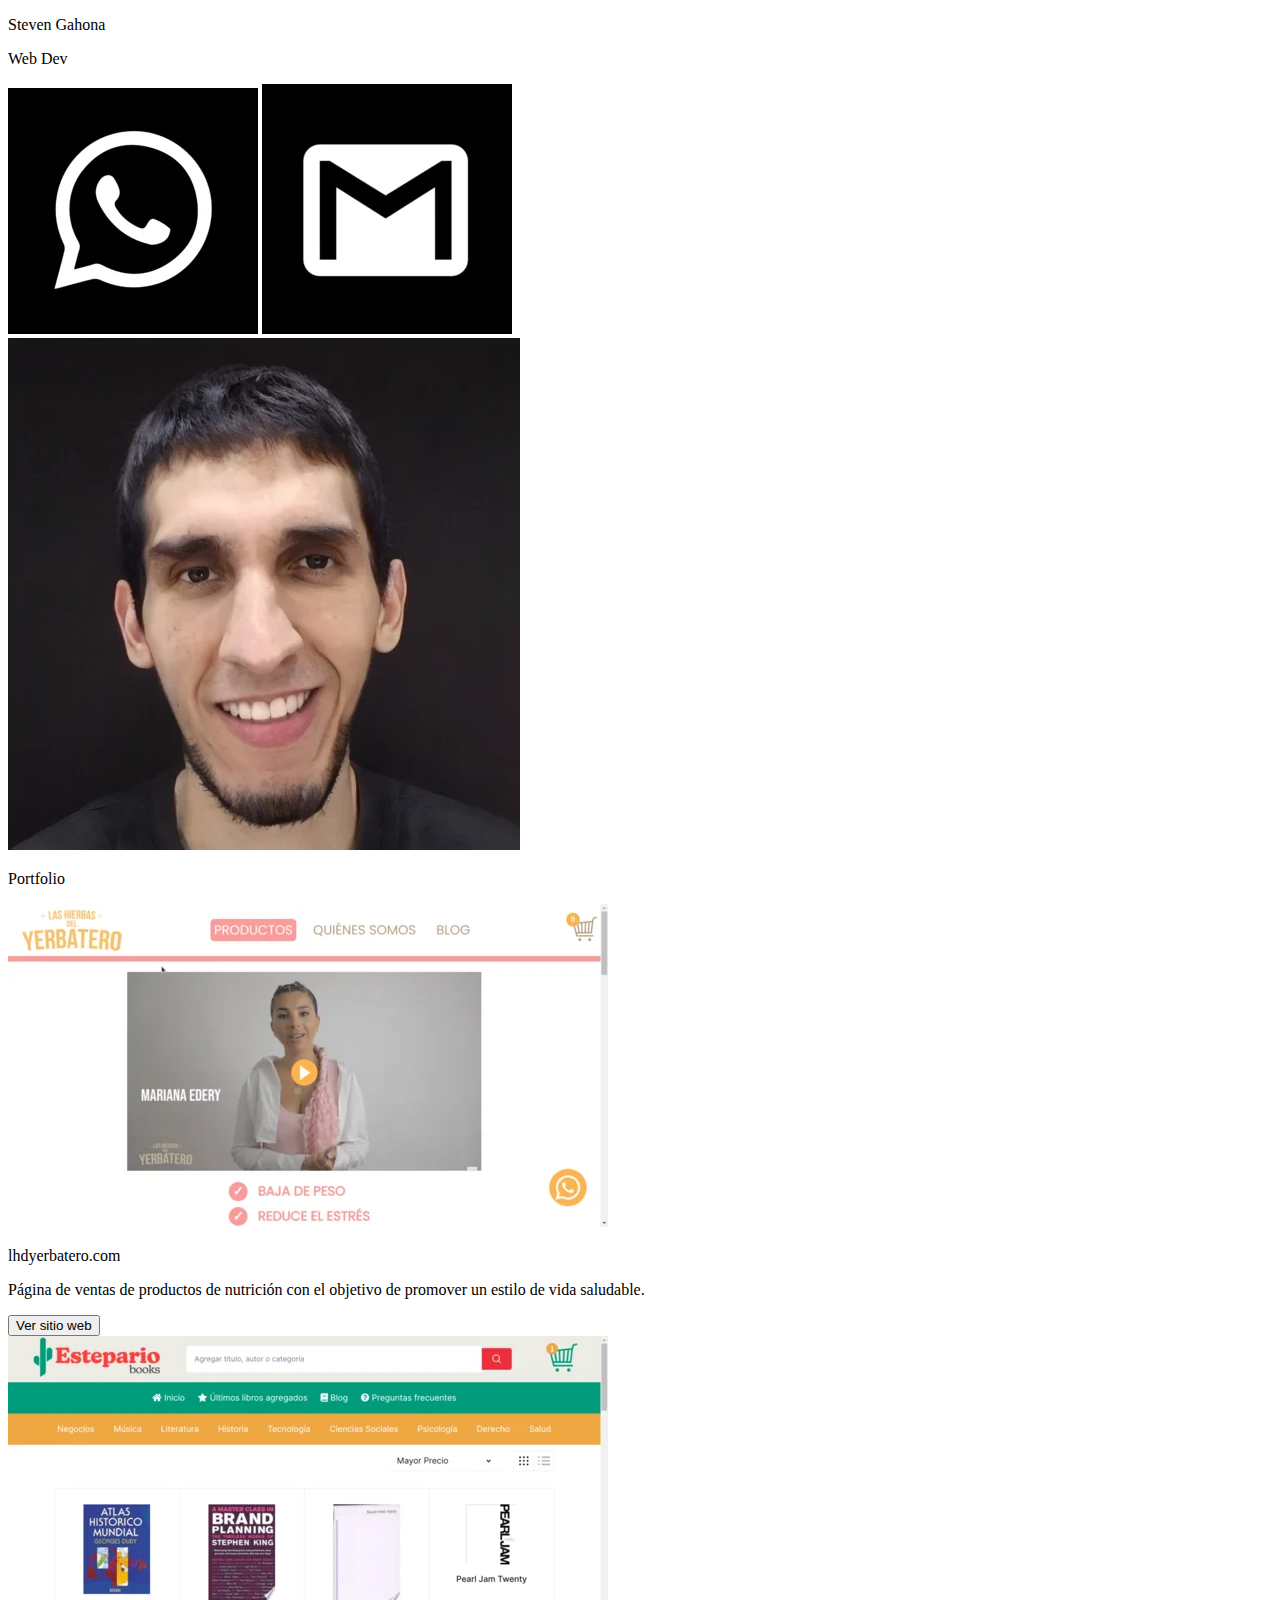
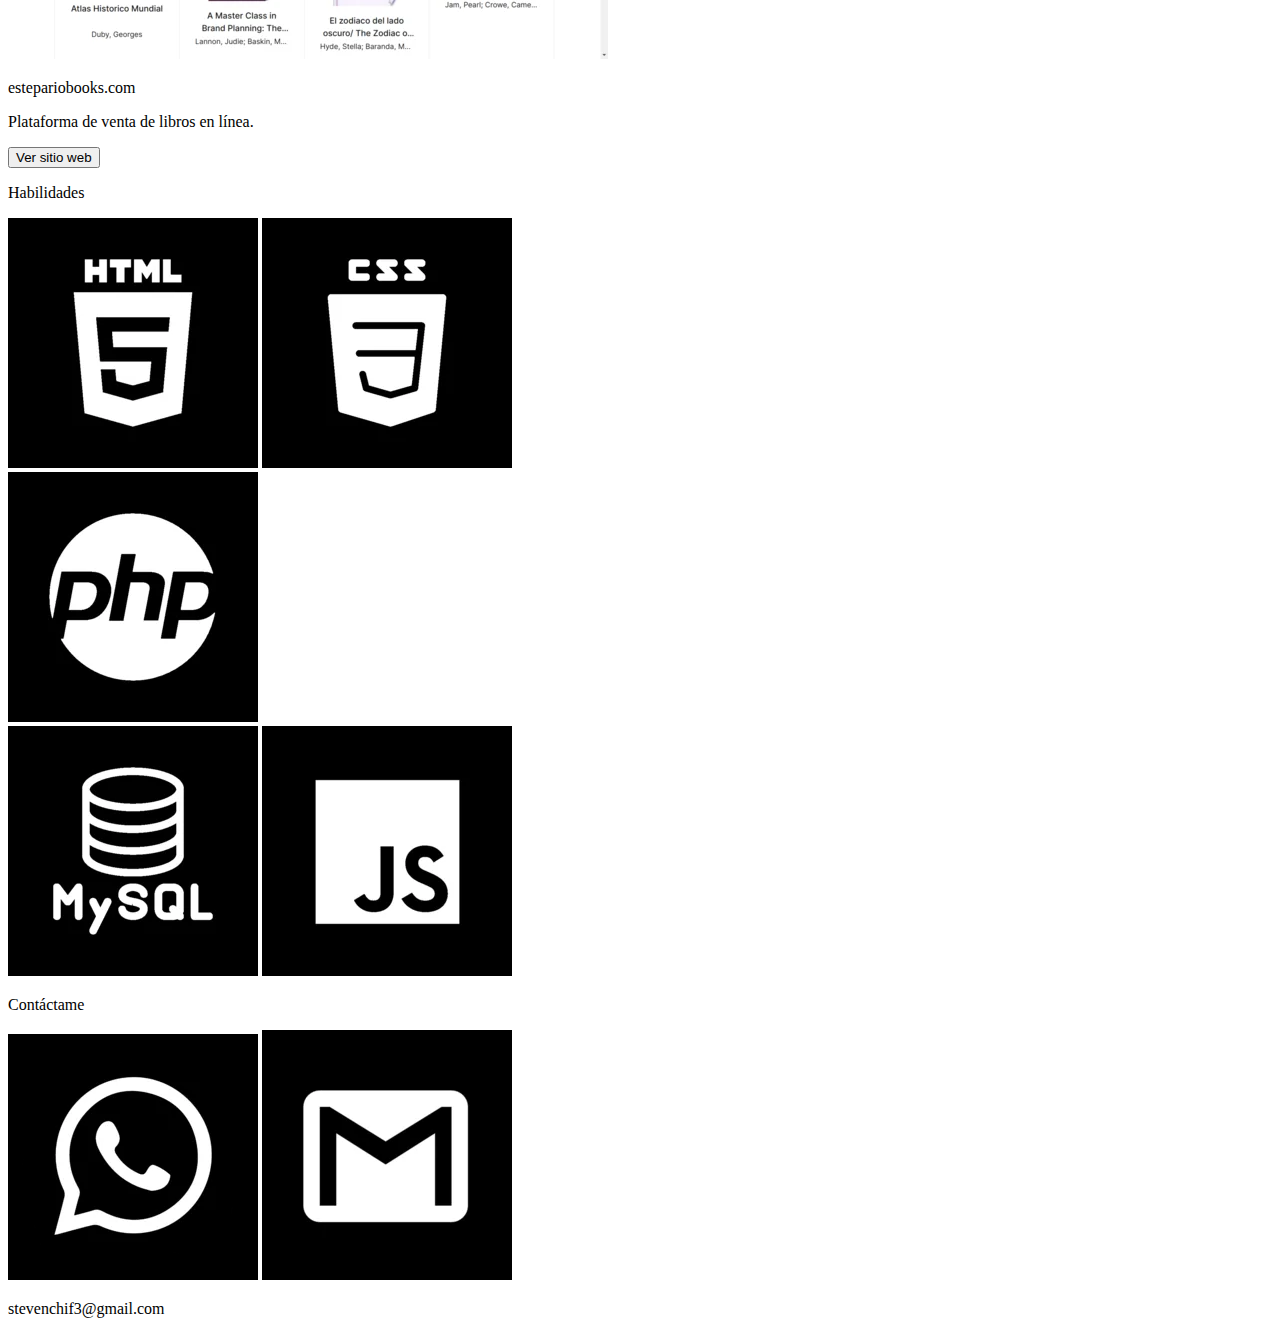
==== index.html @ 692c22da "agregue codigo2" ====
<!DOCTYPE html>
<html lang="es">
<head>
  <meta charset="utf-8">
	<meta name="viewport" content="width=device-width, initial-scale=1">
  <link rel="stylesheet" href="/Prueba/portfolio.css?v=1">

  <title>Document</title>

</head>
<body>
  <div id="div1" class='div1 active'>
    <div class='div1_1' >
      <div class='div1_1_1' id='' >
        <p class='steven' >Steven Gahona</p>
        <p class='steven' >Web Dev</p>
      </div>
      <div class='div1_1_2' id='' >
        
	      <a class="" target="_blank" href="http://api.whatsapp.com/send?phone=3116148465"><img src='ImgPortfolio/whatsapp9.webp'  class='botones1'></a>
        <a class="" target="_blank" href="mailto:stevenchif3@gmail.com"><img src='ImgPortfolio/gmail2.webp'  class='botones1'></a>

        
      </div>
      
      

    </div>
    <div class='div1_2' >
    
      <!-- <img src='ImgPortfolio/1.jpeg'  class='foto'> -->
      <img src='ImgPortfolio/artwork6.webp'  class='foto'>
      
      
    </div>
    <div class='div1_3' id='' >
    </div>
  </div>
  <div id="div2" class='div2'>
    <div class='div2_1' >
      <p class='p_proyectos' >Portfolio</p>
    </div>
    <div class='div2_2' >
      <div class='div2_2_2' id='' onclick="goLHDY()" >
        <div class='div2_2_1_1' id='' >
          <a class='' target="_blank" href='https://lhdyerbatero.com/'><img src='ImgPortfolio/lhdy2.webp' class='imgPaginas' alt=''></a>
          <div class='pInfoDiv' id='' >
            <p class='pInfo1'>lhdyerbatero.com</p>
            <p class='pInfo'>Página de ventas de productos de nutrición con el objetivo de promover un estilo de vida saludable.</p>
          </div>
        </div>
        <div class='' id='' >
          <button class=''>Ver sitio web</button>
        </div>

      </div>
      <div class='div2_2_2' id='' onclick="goEstepario()">
        <div class='div2_2_1_1' id='' >
          <a class='' target="_blank" href='https://estepariobooks.com/'><img src='ImgPortfolio/estepario2.webp' class='imgPaginas' alt=''></a>
          <div class='pInfoDiv' id='' >
            <p class='pInfo1'>estepariobooks.com</p>
            <p class='pInfo'>Plataforma de venta de libros en línea.</p>
          </div>
        </div>
        <div class='' id='' >
          <button class=''>Ver sitio web</button>
        </div>
      </div>
    </div>
  </div>
  <div id="div3"  class='div3'>
    <div class='div3_1' >
      <!-- <p class='p_contactame' >Habilidades</p> -->
      <p class='p_contactame' >Habilidades</p>
    </div>
    <div class='div3_2' >
      <div class='div3_2_1' id='' >
	      <a class=""  href="#"><img src='ImgPortfolio/html2.webp'  class='botones3'></a>
	      <a class=""  href="#"><img src='ImgPortfolio/css2.webp'  class='botones3'></a>

      </div>
      <div class='div3_2_2' id='' >
	      <a class=""  href="#"><img src='ImgPortfolio/php2.webp'  class='botones3'></a>

      </div>
      <div class='div3_2_3' id='' >
	      <a class=""  href="#"><img src='ImgPortfolio/mysql2.webp'  class='botones3'></a>
	      <a class=""  href="#"><img src='ImgPortfolio/js4.webp'  class='botones3'></a>

      </div>
    </div>
  </div>
  <div id="div4" class='div4'>
    <div class='div4_1' >
      <p class='p_contactame' >Contáctame</p>
    </div>
    <div class='div4_2' >
      <div class='div4_2_1' id='' >
        <a class="" target="_blank" href="http://api.whatsapp.com/send?phone=3116148465"><img src='ImgPortfolio/whatsapp9.webp'  class='botones2'></a>
        <a class="" target="_blank" href="mailto:stevenchif3@gmail.com"><img src='ImgPortfolio/gmail2.webp'  class='botones2'></a>
      </div>
      
      <div class='div4_3' id='' >
        <p class='p_correo'>stevenchif3@gmail.com</p>
      </div>
      <div class='div4_4' id='' >
      </div>
  </div>
</body>
<script>
let currentDiv = 1;
let scrollCount = 0;
let touchStartY = 0;
let touchEndY = 0;


function focusDiv() {
  const div1 = document.getElementById('div1');
  const div2 = document.getElementById('div2');
  const div3 = document.getElementById('div3');
  const div4 = document.getElementById('div4');

  div1.classList.remove('active');
  div2.classList.remove('active');
  div3.classList.remove('active');
  div4.classList.remove('active');

  if (currentDiv === 1) {
    div1.classList.add('active');
  } else if (currentDiv === 2) {
    div2.classList.add('active');
  } else if (currentDiv === 3) {
    div3.classList.add('active');
  }else if (currentDiv === 4) {
    div4.classList.add('active');
  }
  
}

window.addEventListener('wheel', function(event) {
  if (event.deltaY > 0) {
    scrollCount += 1;
  } else if (event.deltaY < 0) {
    scrollCount -= 1;
  }
  if (scrollCount >= 1) {
    currentDiv += 1;
    if (currentDiv > 4) {
      currentDiv = 1;
    }
    scrollCount = 0;
    focusDiv();
  } else if (scrollCount <= -1) {
    currentDiv -= 1;
    if (currentDiv < 1) {
      currentDiv = 4;
    }
    scrollCount = 0;
    focusDiv();
  }
});

window.addEventListener('touchstart', function(event) {
  touchStartY = event.touches[0].clientY;
});

window.addEventListener('touchend', function(event) {
  touchEndY = event.changedTouches[0].clientY;
  if (touchEndY > touchStartY) {
    currentDiv -= 1;
    if (currentDiv < 1) {
      currentDiv = 4;
    }
    focusDiv();
  } else if (touchEndY < touchStartY) {
    currentDiv += 1;
    if (currentDiv > 4) {
      currentDiv = 1;
    }
    focusDiv();
  }
});

function goLHDY() {
  window.open("https://lhdyerbatero.com/", "_blank"); // Reemplaza "https://example.com" con la URL de destino

}
function goEstepario() {
  window.open("https://estepariobooks.com/", "_blank"); // Reemplaza "https://example.com" con la URL de destino

}

</script>
</html>
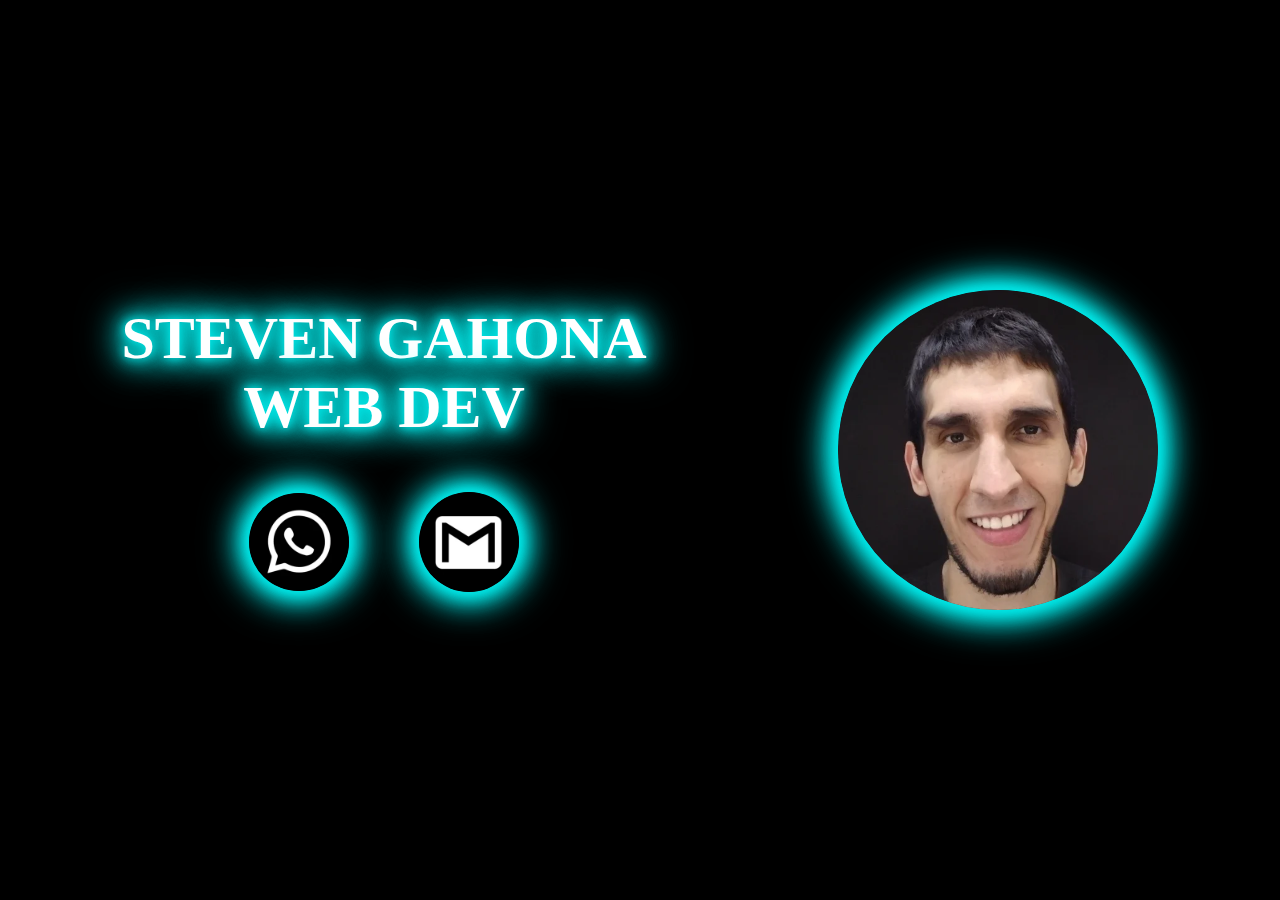
==== commit 69d22f1e: "agregue codigo3" ====
--- a/index.html
+++ b/index.html
@@ -3,7 +3,7 @@
 <head>
   <meta charset="utf-8">
 	<meta name="viewport" content="width=device-width, initial-scale=1">
-  <link rel="stylesheet" href="/Prueba/portfolio.css?v=1">
+  <link rel="stylesheet" href="portfolio.css?v=1">
 
   <title>Document</title>
 
--- a/portfolio.css
+++ b/portfolio.css
@@ -0,0 +1,543 @@
+html, body {
+  margin: 0;
+  padding: 0;
+}
+
+#div1.active, #div2.active, #div3.active, #div4.active {
+  display: grid;
+}
+
+#div1, #div2, #div3 , #div4{
+  width: 100%;
+  height: 100vh;
+  top: 0;
+  left: 0;
+  display: none;
+}
+
+
+
+#div1 p, #div2 p, #div3 p, #div4 p {
+  margin: 0;
+}
+
+  
+.div1{
+  background-color: black;
+  display: grid;
+  grid-template-columns: 60% 40%;
+}
+
+.div1_1{
+  /* width: 100%; */
+  /* height: 100%; */
+  /* display: grid; */
+  display: flex;
+  gap: 50px;
+  /* grid-template-columns: 1fr; */
+  align-items: center;
+  align-content: center;
+  justify-items: center;
+  justify-content: center;
+  flex-direction: column;
+}
+
+.div1_1_1{
+  /* background-color: red; */
+  /* width: 100%; */
+  /* height: 100%; */
+  display: flex;
+  /* gap: 20px; */
+  align-items: center;
+  align-content: center;
+  justify-items: center;
+  justify-content: center;
+  flex-direction: column;
+}
+
+.steven{
+  font-weight: bold;
+  text-transform: uppercase;
+  font-size: 60px;
+  /* font-family: sans-serif; */
+  /* font-family: 'Lato'; */
+  /* font-family: 'Raleway'; */
+  /* font-family: 'Franklin Gothic Medium', 'Arial Narrow', Arial, sans-serif; */
+  color: #ffffff;
+  /* Estilos de sombra de neón */
+  text-shadow: 0 0 8px #00e6e6, 0 0 16px #00e6e6, 0 0 24px #00e6e6, 0 0 32px #00e6e6, 0 0 40px #00e6e6, 0 0 48px #00e6e6; 
+  animation: neon-blink 4s infinite;
+}
+
+
+.div1_1_2{
+  /* background-color: blue; */
+
+  /* width: 100%; */
+  /* height: 100%; */
+  display: flex;
+  gap: 70px;
+  align-items: center;
+  align-content: center;
+  justify-items: center;
+  justify-content: center;
+  flex-direction: row;
+}
+.botones1{
+  border-radius: 100%;
+  /* display: block; */
+  width: 100px;
+  box-shadow: 0 0 8px #00e6e6, 0 0 16px #00e6e6, 0 0 24px #00e6e6, 0 0 32px #00e6e6, 0 0 40px #00e6e6, 0 0 48px #00e6e6;
+  animation: neon-blink2 4s infinite;
+
+}
+
+
+.div1_2{
+  /* width: 100%; */
+  /* height: 100%; */
+  display: grid;
+  align-items: center;
+  justify-items: center;
+}
+
+.foto {
+  border-radius: 100%;
+  display: block;
+  width: 320px;
+  margin-right: 10%;
+  box-shadow: 0 0 8px #00e6e6, 0 0 16px #00e6e6, 0 0 24px #00e6e6, 0 0 32px #00e6e6, 0 0 40px #00e6e6, 0 0 48px #00e6e6;
+  animation: neon-blink2 4s infinite;
+}
+
+/* .cajas{
+  border-radius: 100%;
+  display: block;
+  width: 320px;
+  margin-right: 10%;
+  box-shadow: 0 0 8px #00e6e6, 0 0 16px #00e6e6, 0 0 24px #00e6e6, 0 0 32px #00e6e6, 0 0 40px #00e6e6, 0 0 48px #00e6e6;
+  animation: neon-blink2 4s infinite;
+} */
+
+.div1_3{
+  display: none;
+}
+
+@keyframes neon-blink2 {
+  0%, 50%, 100% {
+    /* background-color: #00ffff;  */
+    /* box-shadow: 0 0 8px #00e6e6, 0 0 16px #00e6e6, 0 0 24px #00e6e6, 0 0 32px #00e6e6, 0 0 40px #00e6e6, 0 0 48px #00e6e6; */
+    box-shadow: 0 0 8px #125eb1, 0 0 16px #125eb1, 0 0 24px #125eb1, 0 0 32px #125eb1, 0 0 40px #125eb1, 0 0 48px #125eb1; 
+    
+  }
+  25%, 75% {
+    /* background-color: transparent;  */
+    /*text-shadow: none;*/ /* Quita la sombra de neón */
+    /* text-shadow: 0 0 2px #00e6e6, 0 0 16px #00e6e6, 0 0 4px #00e6e6, 0 0 6px #00e6e6, 0 0 8px #00e6e6, 0 0 10px #00e6e6;  */
+    box-shadow: 0 0 4px #125eb1, 0 0 8px #125eb1, 0 0 12px #125eb1, 0 0 16px #125eb1, 0 0 20px #125eb1, 0 0 24px #125eb1; 
+
+  }
+}
+          
+  
+/* --------------------div2  */
+.div2{
+  background-color: black;
+  display: grid;
+  grid-template-columns: 1fr;
+  grid-template-rows: 20% 80%;
+}
+.div2_1{
+  /* background-color: blue; */
+  grid-column: 1/3;
+  display: flex;
+  justify-content: center;
+  align-items: center;
+}
+.p_proyectos{
+  margin: 0;
+  font-weight: bold;
+  text-transform: uppercase;
+  font-size: 60px;
+  /* font-family: 'Roboto', sans-serif; */
+  /* font-family: 'Lato'; */
+  /* font-family: 'Raleway'; */
+  /* font-family: 'Franklin Gothic Medium', 'Arial Narrow', Arial, sans-serif; */
+  color: #ffffff;
+  /* Estilos de sombra de neón */
+  text-shadow: 0 0 8px #00e6e6, 0 0 16px #00e6e6, 0 0 24px #00e6e6, 0 0 32px #00e6e6, 0 0 40px #00e6e6, 0 0 48px #00e6e6; 
+  animation: neon-blink 4s infinite;
+}
+.div2_2{
+  /* background-color: red; */
+  display: grid;
+  justify-content: center;
+  align-items: center;
+  grid-template-columns: 1fr 1fr;
+}
+
+.div2_2 div div{ 
+  
+}
+.div2_2_1 div{
+  
+}
+.div2_2_2{
+  display: grid;
+  /* grid-template-rows: 80% 20%; */
+  justify-content: center;
+  align-items: center;
+  
+  padding: 20px 10% 100px 10%;
+  margin: 0px 10% 0px 10%;
+  box-shadow: 0 0 8px #00e6e6, 0 0 16px #00e6e6, 0 0 24px #00e6e6, 0 0 32px #00e6e6, 0 0 40px #00e6e6, 0 0 48px #00e6e6;
+  animation: neon-blink2 4s infinite;
+  height: 280px;
+  /* height: 440px; */
+}
+.div2_2_1_1{
+  display: grid;
+  /* grid-template-rows: 70% 20% 25%; */
+  justify-content: center;
+  align-items: center;
+  border: 5px solid ;
+  /* border-color: ; */
+  /* padding: 15px; */
+  
+  /* grid-template-rows: 50% 25%; */
+}
+
+.imgPaginas{
+  width: 400px;
+}
+.pInfoDiv{
+  height: 80px;
+  /* width: 100%; */
+  margin-top: 10px;
+  /* background-color: red; */
+}
+.pInfo1{
+  color: white;
+  font-size: 15px;
+  font-family: sans-serif;
+  padding-bottom: 10px;
+  
+}
+.pInfo{
+  color: white;
+  font-size: 18px;
+  font-family: sans-serif;
+  /* width: 200px; */
+}
+button{
+  background-color: black;
+  color: white;
+
+  /* background-color: white;
+  color: black; */
+
+  border-color: white;
+  padding: 10px;
+  margin: 0;
+}
+button:hover{
+  /* background-color: white;
+  color: black; */
+
+  background-color: black;
+  color: white;
+  border-color: none;
+
+  transition-duration: 0.4s;
+  box-shadow: 0 0 2px #00e6e6, 0 0 4px #00e6e6, 0 0 6px #00e6e6, 0 0 8px #00e6e6, 0 0 10px #00e6e6, 0 0 12px #00e6e6;
+  /* animation: neon-blink2 4s infinite; */
+
+}
+
+  
+/* -------------------div3 */
+.div3{
+  background-color: black;
+  display: grid;
+  grid-template-columns: 1fr;
+  grid-template-rows: 20% 80%;
+}
+.div3_1{
+  /* background-color: blue; */
+  grid-column: 1/3;
+  display: flex;
+  justify-content: center;
+  align-items: center;
+}
+.p_contactame{
+  margin: 0;
+  font-weight: bold;
+  text-transform: uppercase;
+  font-size: 60px;
+  /* font-family: 'Roboto', sans-serif; */
+  /* font-family: 'Lato'; */
+  /* font-family: 'Raleway'; */
+  /* font-family: 'Franklin Gothic Medium', 'Arial Narrow', Arial, sans-serif; */
+  color: #ffffff;
+  /* Estilos de sombra de neón */
+  text-shadow: 0 0 8px #00e6e6, 0 0 16px #00e6e6, 0 0 24px #00e6e6, 0 0 32px #00e6e6, 0 0 40px #00e6e6, 0 0 48px #00e6e6; 
+  animation: neon-blink 4s infinite;
+}
+.div3_2{
+  /* background-color: red; */
+  display: grid;
+  grid-template-columns: 44% 12% 44%;
+
+}
+.div3_2_1{
+  /* background-color: green; */
+  display: flex;
+  flex-direction: column;
+  justify-content: center;
+  align-items: center;
+}
+.div3_2_2{
+  /* background-color: yellow; */
+  display: flex;
+  justify-content: center;
+  align-items: center;
+}
+.div3_2_3{
+  /* background-color: green; */
+  display: flex;
+  flex-direction: column;
+  justify-content: center;
+  align-items: center;
+}
+.div3_2 a{
+  margin-bottom: 80px;
+}
+.botones3{
+  border-radius: 100%;
+  /* display: block; */
+  width: 150px;
+  box-shadow: 0 0 8px #00e6e6, 0 0 16px #00e6e6, 0 0 24px #00e6e6, 0 0 32px #00e6e6, 0 0 40px #00e6e6, 0 0 48px #00e6e6;
+  animation: neon-blink2 4s infinite;
+
+}   
+
+/* -------------------div4 */
+.div4{
+  background-color: black;
+  display: grid;
+  grid-template-columns: 1fr;
+  grid-template-rows: 20% 80%;
+}
+.div4_1{
+  /* background-color: blue; */
+  grid-column: 1/3;
+  display: flex;
+  justify-content: center;
+  align-items: center;
+}
+
+.div4_2{
+  /* background-color: red; */
+  display: flex;
+  flex-direction: column;
+  justify-content: center;
+  align-items: center;
+  gap: 50px;
+}
+.div4_2_1{
+  display: flex;
+  justify-content: center;
+  align-items: center;
+  gap: 100px;
+}
+.botones2{
+  border-radius: 100%;
+  /* display: block; */
+  width: 150px;
+  box-shadow: 0 0 8px #00e6e6, 0 0 16px #00e6e6, 0 0 24px #00e6e6, 0 0 32px #00e6e6, 0 0 40px #00e6e6, 0 0 48px #00e6e6;
+  animation: neon-blink2 4s infinite;
+
+}   
+.p_correo{
+  margin: 0;
+  font-size: 60px;
+  font-weight: bold;
+  color: #ffffff;
+  text-shadow: 0 0 8px #00e6e6, 0 0 16px #00e6e6, 0 0 24px #00e6e6, 0 0 32px #00e6e6, 0 0 40px #00e6e6, 0 0 48px #00e6e6; 
+  animation: neon-blink 4s infinite;
+}
+
+
+
+  
+  
+  
+
+@keyframes neon-blink {
+  0%, 50%, 100% {
+    /* background-color: #00ffff;  */
+    /* box-shadow: 0 0 8px #00e6e6, 0 0 16px #00e6e6, 0 0 24px #00e6e6, 0 0 32px #00e6e6, 0 0 40px #00e6e6, 0 0 48px #00e6e6; */
+    text-shadow: 0 0 8px #125eb1, 0 0 16px #125eb1, 0 0 24px #125eb1, 0 0 32px #125eb1, 0 0 40px #125eb1, 0 0 48px #125eb1; 
+    
+  }
+  25%, 75% {
+    /* background-color: transparent;  */
+    /*text-shadow: none;*/ /* Quita la sombra de neón */
+    /* text-shadow: 0 0 2px #00e6e6, 0 0 16px #00e6e6, 0 0 4px #00e6e6, 0 0 6px #00e6e6, 0 0 8px #00e6e6, 0 0 10px #00e6e6;  */
+    text-shadow: 0 0 1px #125eb1, 0 0 2px #125eb1, 0 0 3px #125eb1, 0 0 4px #125eb1, 0 0 5px #125eb1, 0 0 6px #125eb1; 
+
+  }
+} 
+
+
+
+
+
+@media (max-width:850px) {
+  .pInfoDiv{
+    height: 40px;
+    margin-top: 0px;
+    width: 200px;
+
+    /* background-color: red; */
+  }
+}
+@media (max-width: 700px) {
+  .div1{
+    /* background-color: red; */
+    grid-template-columns: 1fr;
+    grid-template-rows: 45% 45% 10%;
+  }
+  
+  .div1_2{
+    grid-row: 1/2;
+    /* background-color: BLUE; */
+  }
+  .foto{
+    border-radius: 50%;
+    width: 70%;
+    margin-right: 0;
+    margin-top: 10%;
+  }
+
+  .div1_1{
+    justify-content: center;
+    /* background-color: blue; */
+
+  }
+  .steven{
+    font-size: 30px;
+  }
+
+  .div1_1_2{
+    gap: 40px;
+  }
+  
+  .div1_3{
+    /* background-color: red; */
+    display: block;
+  }
+  
+  /* -------------------div2 */
+  .p_proyectos{
+    font-size: 35px;
+  }
+  .div2_2{
+    grid-template-columns: 1fr;
+    grid-template-rows: auto, 10px ,auto;
+    margin-top: -40px;
+  }
+  .imgPaginas{
+    width: 200px;
+  }
+  .div2_2_2{
+    justify-content: center;
+    align-items: center;
+    
+    padding: 0px 10% 0px 10%;
+    
+    margin: 0px 10% 0px 10%;
+    box-shadow: 0 0 0 #b70a94, 0 0 0 #00e6e6, 0 0 0 #00e6e6, 0 0 0 #00e6e6, 0 0 0 #00e6e6, 0 0 0 #00e6e6;
+    height: 240px;
+    
+  }
+  .pInfoDiv{
+    height: 40px;
+    margin-top: 0px;
+    /* background-color: red; */
+  }
+  .pInfo1{
+    
+    font-size: 15px;
+    padding-bottom: 5px;
+  }
+  .pInfo{
+    color: white;
+    font-size: 12px;
+    font-family: sans-serif;
+  }
+  /* -------------------div3 */
+  .div3_2{
+    display: grid;
+    grid-template-columns: 1fr;
+    grid-template-rows: 30% 30% 30% 10%;
+    /* grid-template-rows: 20% 80%; */
+  }
+  .div3_2_1{
+    flex-direction: row;
+  }
+  .div3_2_3{
+    /* background-color: green; */
+    flex-direction: row;
+  }
+  .div3_2 a{
+    margin-left: 7%;
+    margin-right: 7%;
+  }
+  .botones3{
+    width: 100px;
+  } 
+
+  /* -------------------div4 */
+  .div4{
+    display: grid;
+    grid-template-columns: 1fr;
+    grid-template-rows: 20% 80%;
+  }
+  .div4_1{
+    grid-column: 1/3;
+    display: flex;
+    justify-content: center;
+    align-items: center;
+  }
+  .p_contactame{
+    font-size: 35px;
+  }
+  .div4_2{
+    /* background-color: red; */
+    display: flex;
+    flex-direction: column;
+    justify-content: center;
+    align-items: center;
+    gap: 50px;
+  }
+  .div4_2_1{
+    display: flex;
+    justify-content: center;
+    align-items: center;
+    gap: 40px;
+  }
+  .botones2{
+    border-radius: 100%;
+    /* display: block; */
+    width: 110px;
+    box-shadow: 0 0 8px #00e6e6, 0 0 16px #00e6e6, 0 0 24px #00e6e6, 0 0 32px #00e6e6, 0 0 40px #00e6e6, 0 0 48px #00e6e6;
+    animation: neon-blink2 4s infinite;
+
+  }   
+  .p_correo{
+    font-size: 25px;
+  }
+
+  
+}